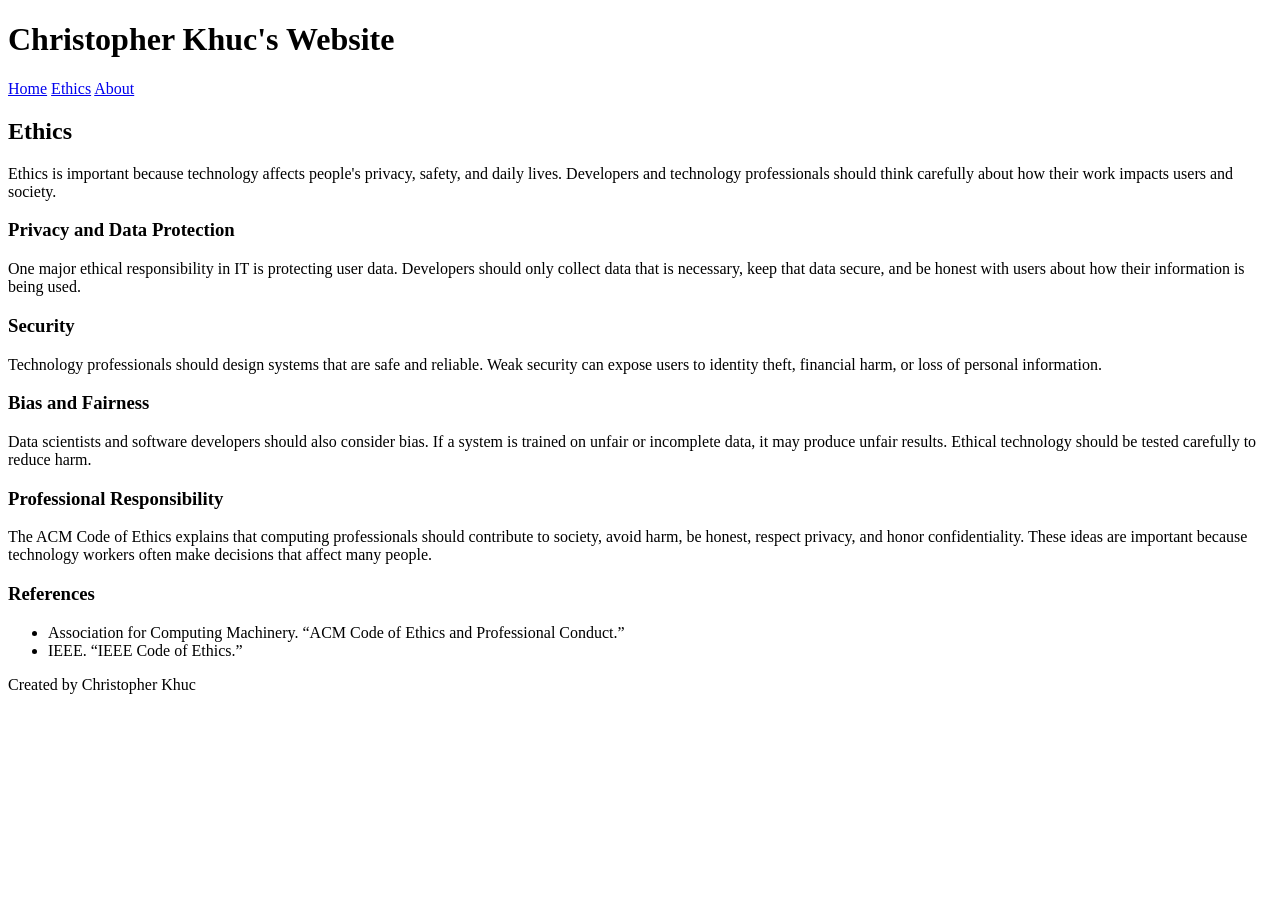
==== ethics.html @ 88fe102a "Create ethics.html" ====
<!DOCTYPE html>
<html>
<head>
  <title>IT Ethics - Christopher Khuc</title>
  <link rel="stylesheet" href="style.css">
</head>

<body>
  <header>
    <h1>Christopher Khuc's Website</h1>

    <nav>
      <a href="index.html">Home</a>
      <a href="ethics.html">Ethics</a>
      <a href="about.html">About</a>
    </nav>
  </header>

  <main>
    <section class="card">
      <h2>Ethics</h2>

      <p>Ethics is important because technology affects people's privacy, safety, and daily lives. Developers and technology professionals should think carefully about how their work impacts users and society.</p>

      <h3>Privacy and Data Protection</h3>
      <p>One major ethical responsibility in IT is protecting user data. Developers should only collect data that is necessary, keep that data secure, and be honest with users about how their information is being used.</p>

      <h3>Security</h3>
      <p>Technology professionals should design systems that are safe and reliable. Weak security can expose users to identity theft, financial harm, or loss of personal information.</p>

      <h3>Bias and Fairness</h3>
      <p>Data scientists and software developers should also consider bias. If a system is trained on unfair or incomplete data, it may produce unfair results. Ethical technology should be tested carefully to reduce harm.</p>

      <h3>Professional Responsibility</h3>
      <p>The ACM Code of Ethics explains that computing professionals should contribute to society, avoid harm, be honest, respect privacy, and honor confidentiality. These ideas are important because technology workers often make decisions that affect many people.</p>

      <h3>References</h3>
      <ul>
        <li>Association for Computing Machinery. “ACM Code of Ethics and Professional Conduct.”</li>
        <li>IEEE. “IEEE Code of Ethics.”</li>
      </ul>
    </section>
  </main>

  <footer>
    <p>Created by Christopher Khuc</p>
  </footer>
</body>
</html>
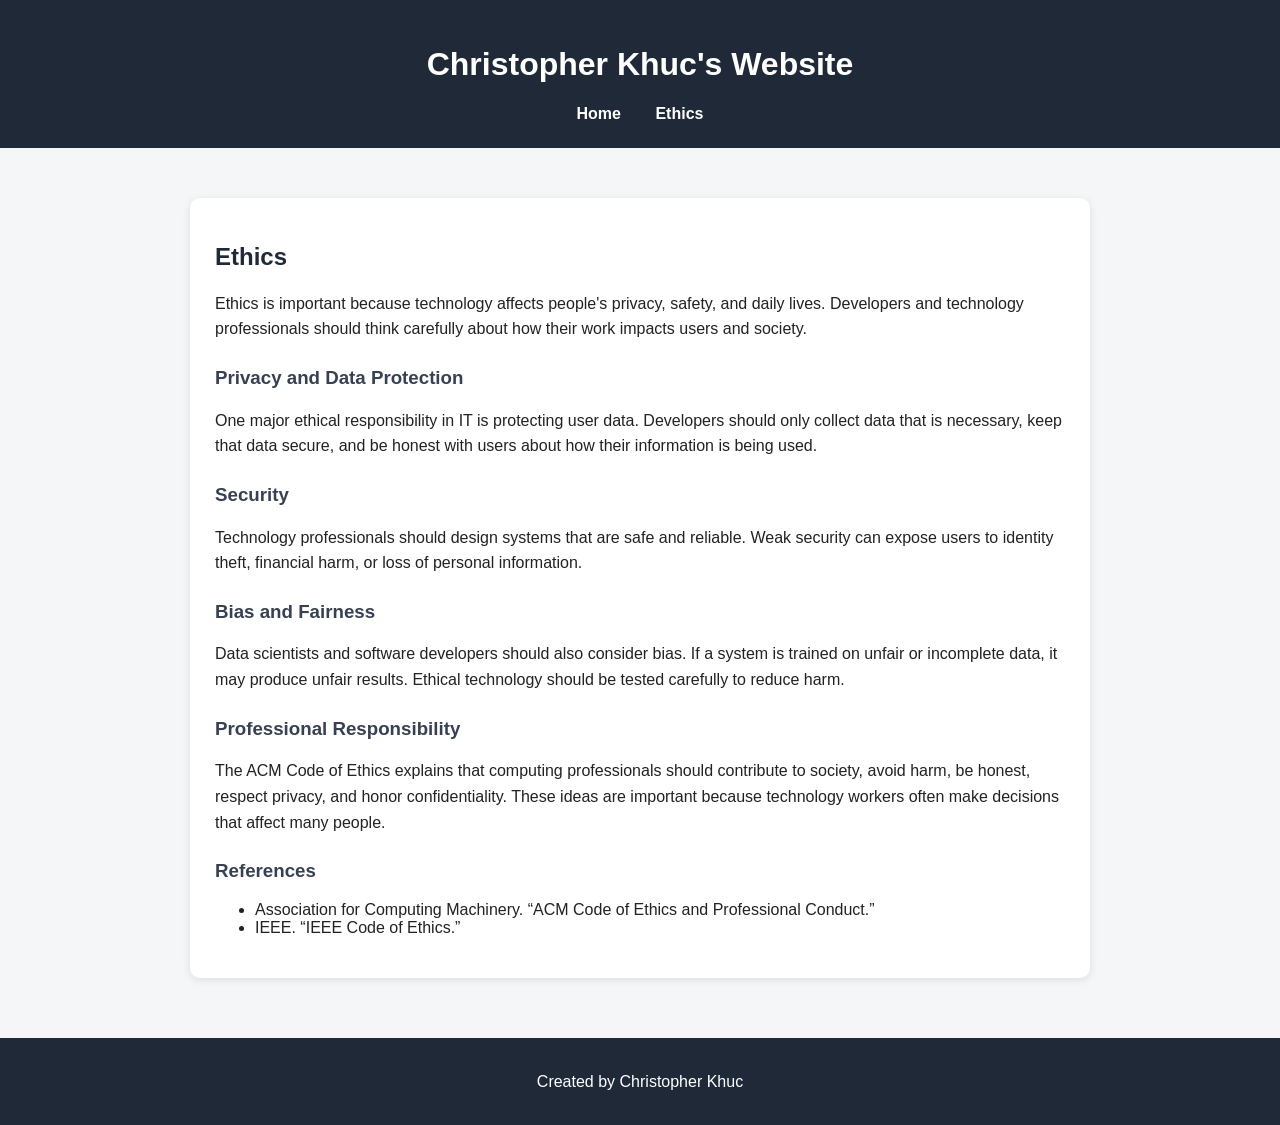
==== commit c3c0b79d: "Update ethics.html" ====
--- a/ethics.html
+++ b/ethics.html
@@ -12,7 +12,6 @@
     <nav>
       <a href="index.html">Home</a>
       <a href="ethics.html">Ethics</a>
-      <a href="about.html">About</a>
     </nav>
   </header>
 
--- a/style.css
+++ b/style.css
@@ -0,0 +1,79 @@
+body {
+  margin: 0;
+  font-family: Arial, sans-serif;
+  background-color: #f4f6f8;
+  color: #222;
+}
+
+header {
+  background-color: #1f2937;
+  color: white;
+  text-align: center;
+  padding: 25px;
+}
+
+nav {
+  margin-top: 15px;
+}
+
+nav a {
+  color: white;
+  text-decoration: none;
+  margin: 0 15px;
+  font-weight: bold;
+}
+
+nav a:hover {
+  text-decoration: underline;
+}
+
+main {
+  max-width: 900px;
+  margin: 30px auto;
+  padding: 20px;
+}
+
+.card {
+  background-color: white;
+  padding: 25px;
+  border-radius: 10px;
+  box-shadow: 0 2px 8px rgba(0, 0, 0, 0.1);
+}
+
+h2 {
+  color: #1f2937;
+}
+
+h3 {
+  color: #374151;
+  margin-top: 25px;
+}
+
+p {
+  line-height: 1.6;
+}
+
+table {
+  width: 100%;
+  border-collapse: collapse;
+  margin-top: 20px;
+}
+
+th, td {
+  border: 1px solid #ccc;
+  padding: 12px;
+  text-align: left;
+}
+
+th {
+  background-color: #e5e7eb;
+  width: 25%;
+}
+
+footer {
+  text-align: center;
+  background-color: #1f2937;
+  color: white;
+  padding: 15px;
+  margin-top: 40px;
+}
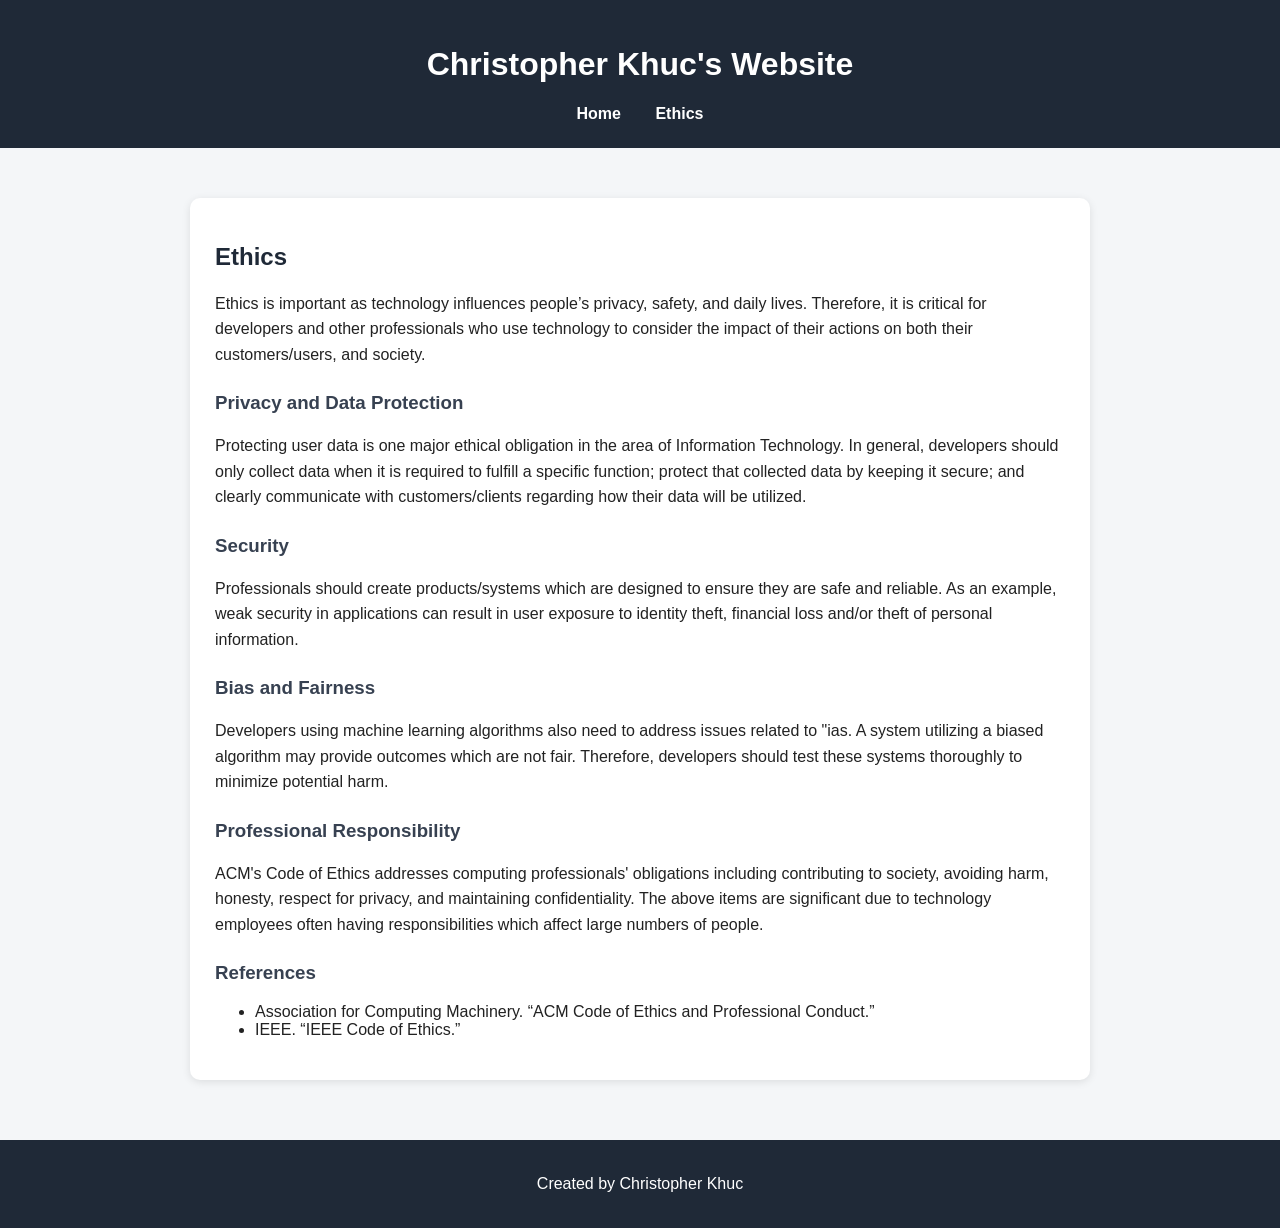
==== commit 116b6cc6: "Update ethics.html" ====
--- a/ethics.html
+++ b/ethics.html
@@ -19,19 +19,21 @@
     <section class="card">
       <h2>Ethics</h2>
 
-      <p>Ethics is important because technology affects people's privacy, safety, and daily lives. Developers and technology professionals should think carefully about how their work impacts users and society.</p>
+      <p>Ethics is important as technology influences people’s privacy, safety, and daily lives. Therefore, it is critical for developers and other professionals who use technology to consider the impact of their actions on both their customers/users, and society.
+</p>
 
       <h3>Privacy and Data Protection</h3>
-      <p>One major ethical responsibility in IT is protecting user data. Developers should only collect data that is necessary, keep that data secure, and be honest with users about how their information is being used.</p>
+      <p>Protecting user data is one major ethical obligation in the area of Information Technology. In general, developers should only collect data when it is required to fulfill a specific function; protect that collected data by keeping it secure; and clearly communicate with customers/clients regarding how their data will be utilized.
+</p>
 
       <h3>Security</h3>
-      <p>Technology professionals should design systems that are safe and reliable. Weak security can expose users to identity theft, financial harm, or loss of personal information.</p>
+      <p>Professionals should create products/systems which are designed to ensure they are safe and reliable. As an example, weak security in applications can result in user exposure to identity theft, financial loss and/or theft of personal information.</p>
 
       <h3>Bias and Fairness</h3>
-      <p>Data scientists and software developers should also consider bias. If a system is trained on unfair or incomplete data, it may produce unfair results. Ethical technology should be tested carefully to reduce harm.</p>
+      <p>Developers using machine learning algorithms also need to address issues related to "ias. A system utilizing a biased algorithm may provide outcomes which are not fair. Therefore, developers should test these systems thoroughly to minimize potential harm.</p>
 
       <h3>Professional Responsibility</h3>
-      <p>The ACM Code of Ethics explains that computing professionals should contribute to society, avoid harm, be honest, respect privacy, and honor confidentiality. These ideas are important because technology workers often make decisions that affect many people.</p>
+      <p>ACM's Code of Ethics addresses computing professionals' obligations including contributing to society, avoiding harm, honesty, respect for privacy, and maintaining confidentiality. The above items are significant due to technology employees often having responsibilities which affect large numbers of people.</p>
 
       <h3>References</h3>
       <ul>
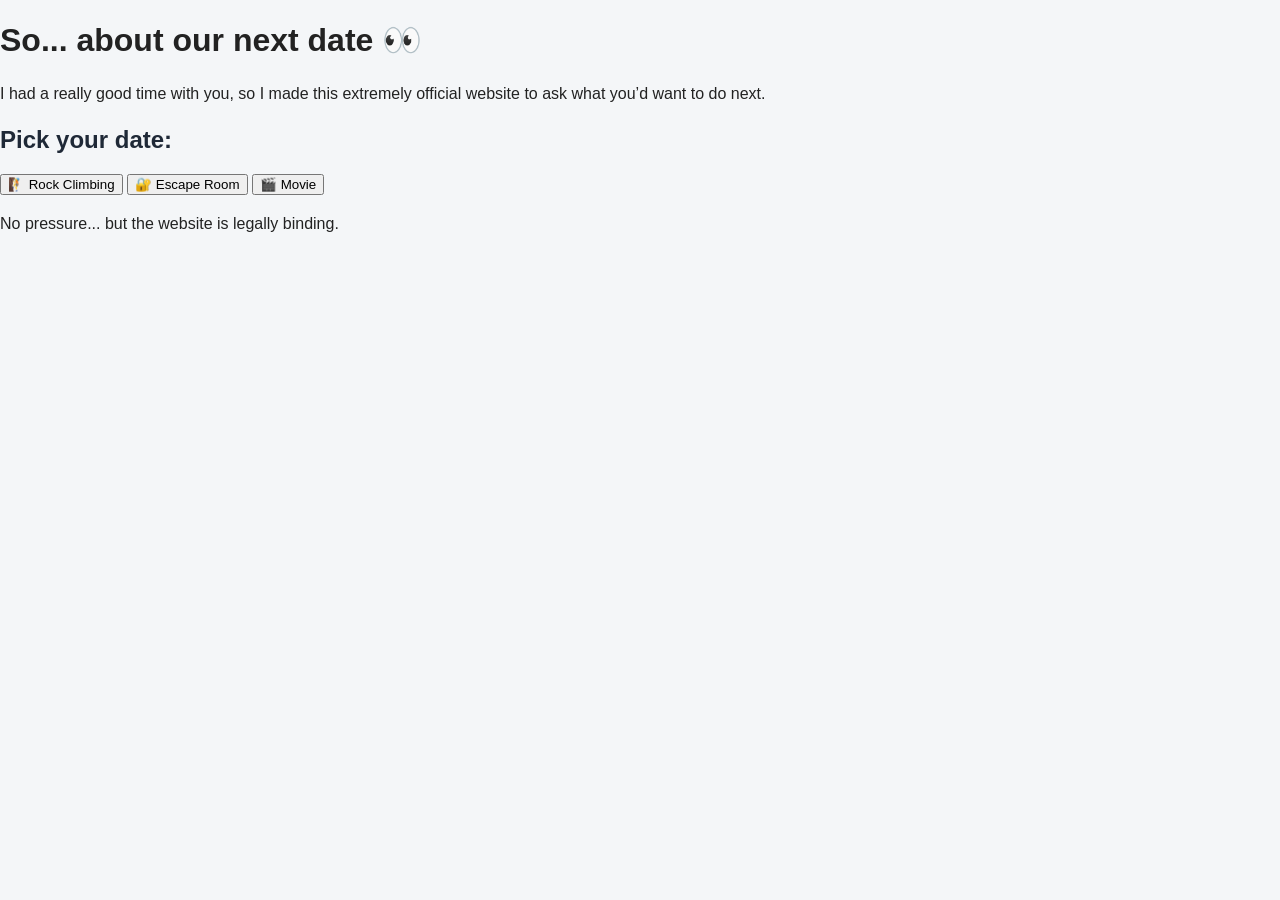
==== commit 9641c449: "Update ethics.html" ====
--- a/ethics.html
+++ b/ethics.html
@@ -1,50 +1,35 @@
 <!DOCTYPE html>
-<html>
+<html lang="en">
 <head>
-  <title>IT Ethics - Christopher Khuc</title>
-  <link rel="stylesheet" href="style.css">
+  <meta charset="UTF-8" />
+  <meta name="viewport" content="width=device-width, initial-scale=1.0" />
+  <title>Date Night?</title>
+  <link rel="stylesheet" href="style.css" />
 </head>
+<body>
+  <div class="container">
+    <h1>So... about our next date 👀</h1>
 
-<body>
-  <header>
-    <h1>Christopher Khuc's Website</h1>
+    <p class="intro">
+      I had a really good time with you, so I made this extremely official website
+      to ask what you’d want to do next.
+    </p>
 
-    <nav>
-      <a href="index.html">Home</a>
-      <a href="ethics.html">Ethics</a>
-    </nav>
-  </header>
+    <h2>Pick your date:</h2>
 
-  <main>
-    <section class="card">
-      <h2>Ethics</h2>
+    <div class="options">
+      <button onclick="pickDate('rock climbing')">🧗 Rock Climbing</button>
+      <button onclick="pickDate('escape room')">🔐 Escape Room</button>
+      <button onclick="pickDate('movie')">🎬 Movie</button>
+    </div>
 
-      <p>Ethics is important as technology influences people’s privacy, safety, and daily lives. Therefore, it is critical for developers and other professionals who use technology to consider the impact of their actions on both their customers/users, and society.
-</p>
+    <p id="result"></p>
 
-      <h3>Privacy and Data Protection</h3>
-      <p>Protecting user data is one major ethical obligation in the area of Information Technology. In general, developers should only collect data when it is required to fulfill a specific function; protect that collected data by keeping it secure; and clearly communicate with customers/clients regarding how their data will be utilized.
-</p>
+    <p class="small-text">
+      No pressure... but the website is legally binding.
+    </p>
+  </div>
 
-      <h3>Security</h3>
-      <p>Professionals should create products/systems which are designed to ensure they are safe and reliable. As an example, weak security in applications can result in user exposure to identity theft, financial loss and/or theft of personal information.</p>
-
-      <h3>Bias and Fairness</h3>
-      <p>Developers using machine learning algorithms also need to address issues related to "ias. A system utilizing a biased algorithm may provide outcomes which are not fair. Therefore, developers should test these systems thoroughly to minimize potential harm.</p>
-
-      <h3>Professional Responsibility</h3>
-      <p>ACM's Code of Ethics addresses computing professionals' obligations including contributing to society, avoiding harm, honesty, respect for privacy, and maintaining confidentiality. The above items are significant due to technology employees often having responsibilities which affect large numbers of people.</p>
-
-      <h3>References</h3>
-      <ul>
-        <li>Association for Computing Machinery. “ACM Code of Ethics and Professional Conduct.”</li>
-        <li>IEEE. “IEEE Code of Ethics.”</li>
-      </ul>
-    </section>
-  </main>
-
-  <footer>
-    <p>Created by Christopher Khuc</p>
-  </footer>
+  <script src="script.js"></script>
 </body>
 </html>
